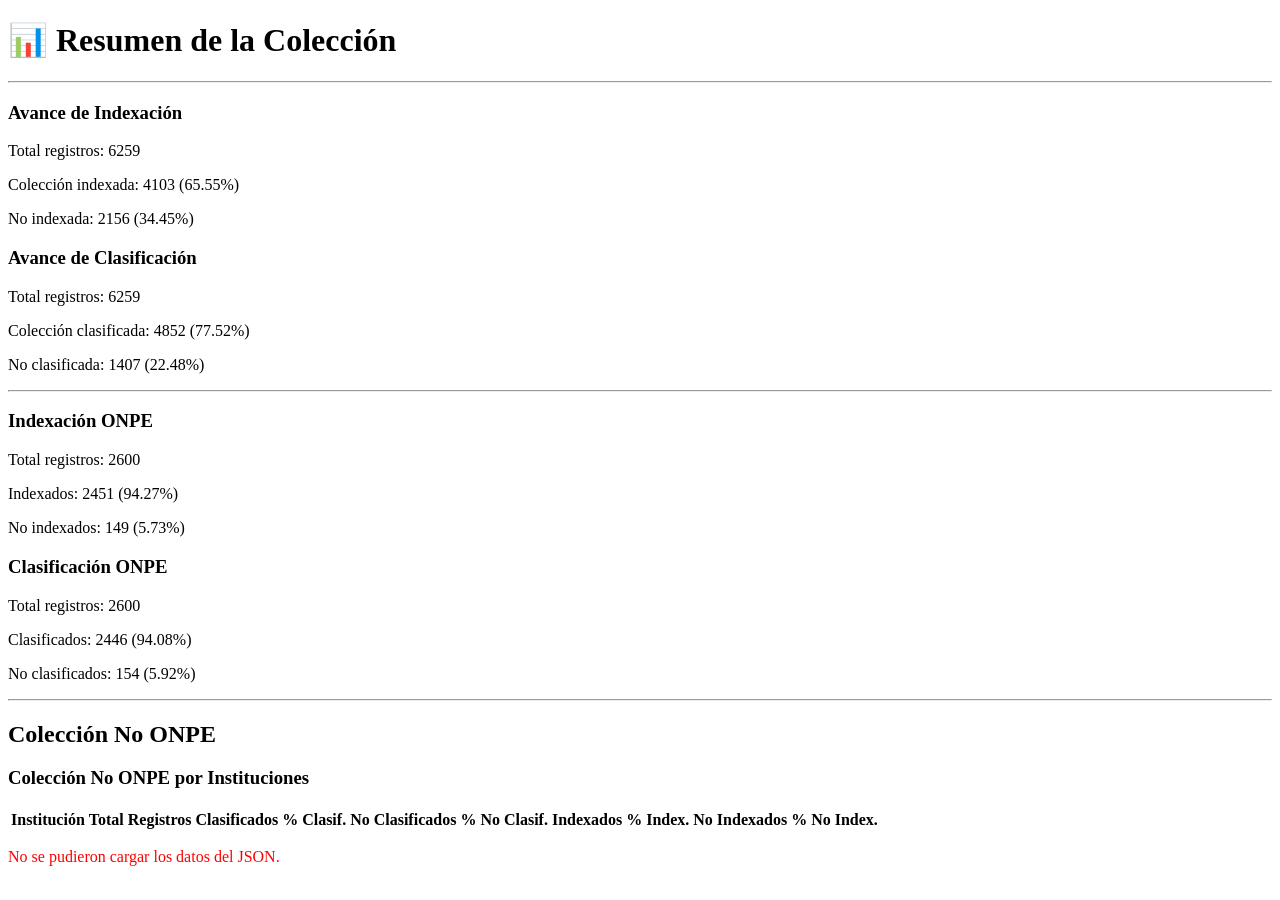
==== index.html @ 92236442 "Update index.html" ====
<!DOCTYPE html>
<html lang="es">
<head>
    <meta charset="UTF-8">
    <meta name="viewport" content="width=device-width, initial-scale=1.0">
    <title>Dashboard Estadístico</title>
    <link rel="stylesheet" href="styles.css">
</head>
<body>
    <div class="container">
        <h1>📊 Resumen de la Colección</h1>
        <hr>

        <section id="coleccion-general" class="data-section">
            <h2>Colección General</h2>
            <div id="general-content"></div>
        </section>

        <hr>

        <section id="coleccion-onpe" class="data-section">
            <h2>Colección ONPE</h2>
            <div id="onpe-content"></div>
            <h3>Colección ONPE por Años</h3>
            <table id="onpe-table">
                <thead>
                    <tr>
                        <th>Año</th>
                        <th>Total Registros</th>
                        <th>Clasificados</th>
                        <th>% Clasif.</th>
                        <th>No Clasificados</th>
                        <th>% No Clasif.</th>
                        <th>Indexados</th>
                        <th>% Index.</th>
                        <th>No Indexados</th>
                        <th>% No Index.</th>
                    </tr>
                </thead>
                <tbody></tbody>
            </table>
        </section>

        <hr>

        <section id="coleccion-no-onpe" class="data-section">
            <h2>Colección No ONPE</h2>
            <div id="no-onpe-content"></div>
            <h3>Colección No ONPE por Instituciones</h3>
            <table id="no-onpe-table">
                <thead>
                    <tr>
                        <th>Institución</th>
                        <th>Total Registros</th>
                        <th>Clasificados</th>
                        <th>% Clasif.</th>
                        <th>No Clasificados</th>
                        <th>% No Clasif.</th>
                        <th>Indexados</th>
                        <th>% Index.</th>
                        <th>No Indexados</th>
                        <th>% No Index.</th>
                    </tr>
                </thead>
                <tbody></tbody>
            </table>
        </section>
    </div>

    <script src="app.js"></script>
</body>
</html>
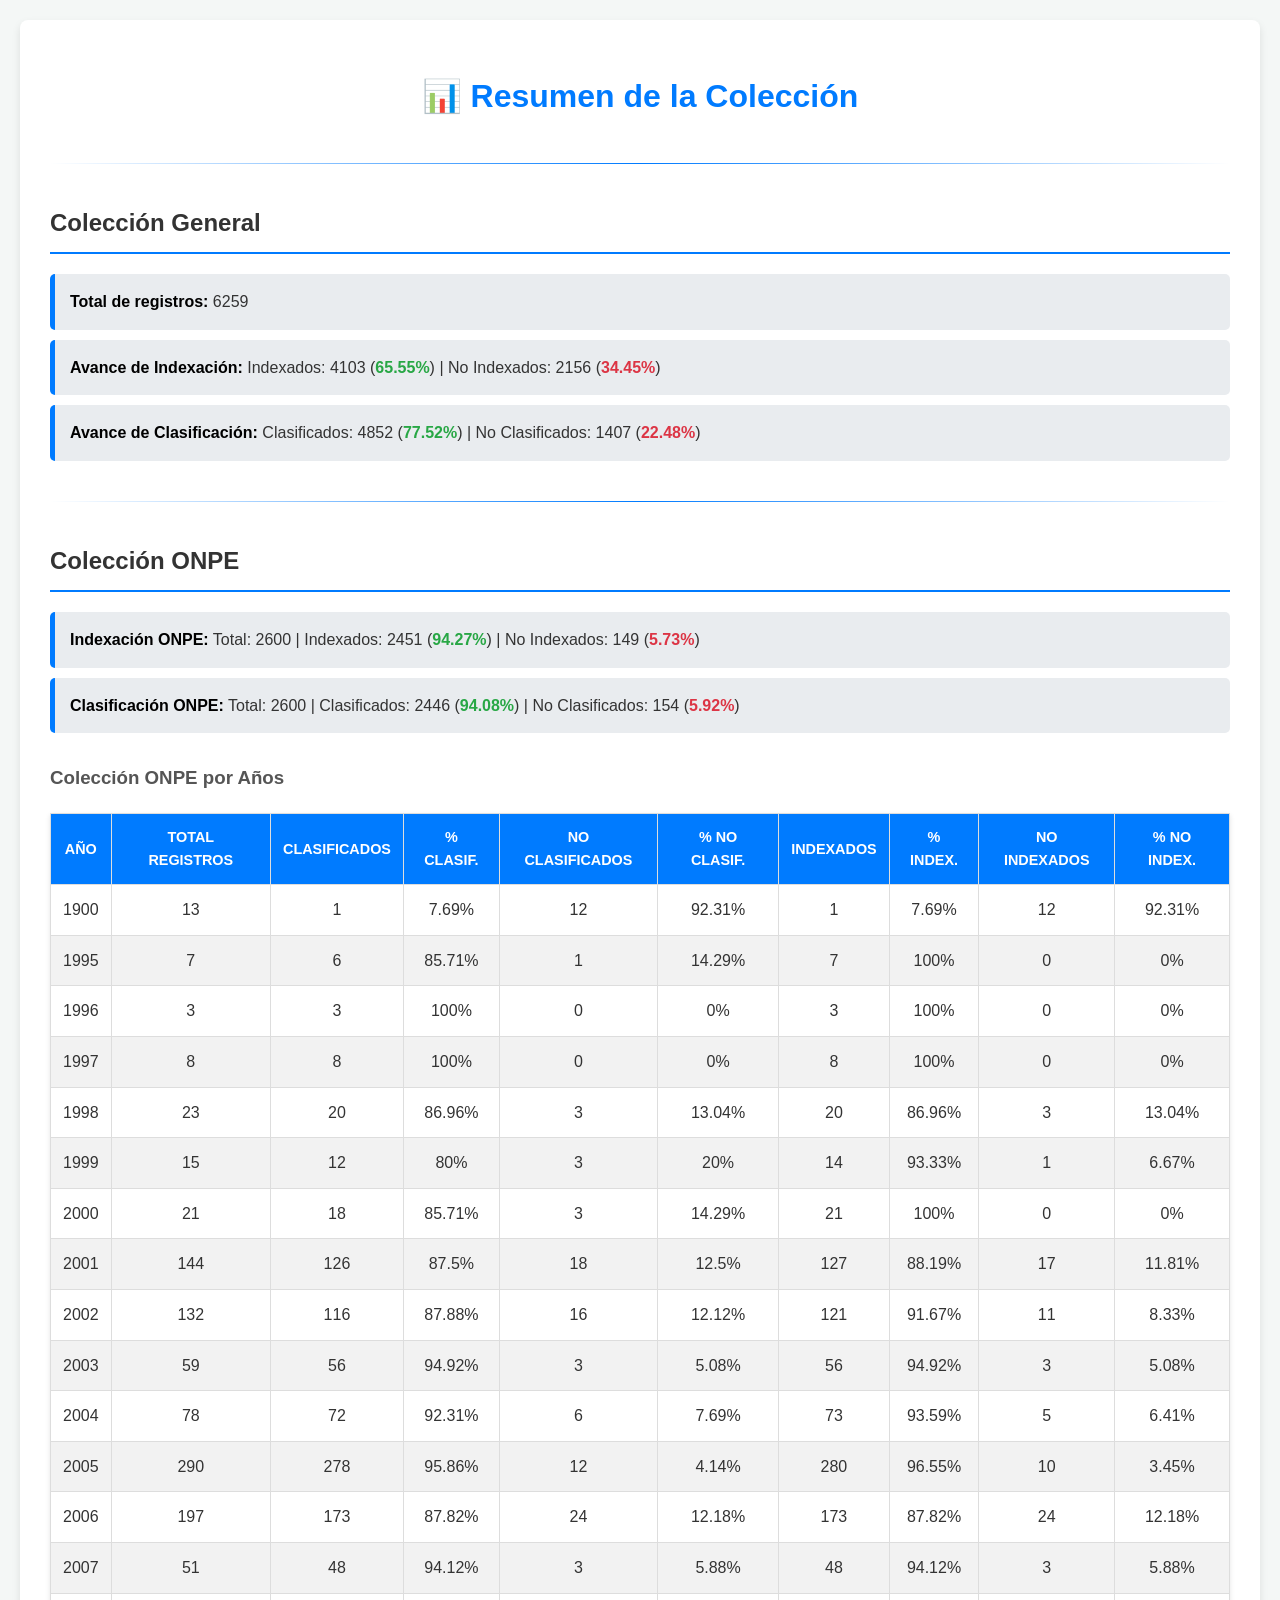
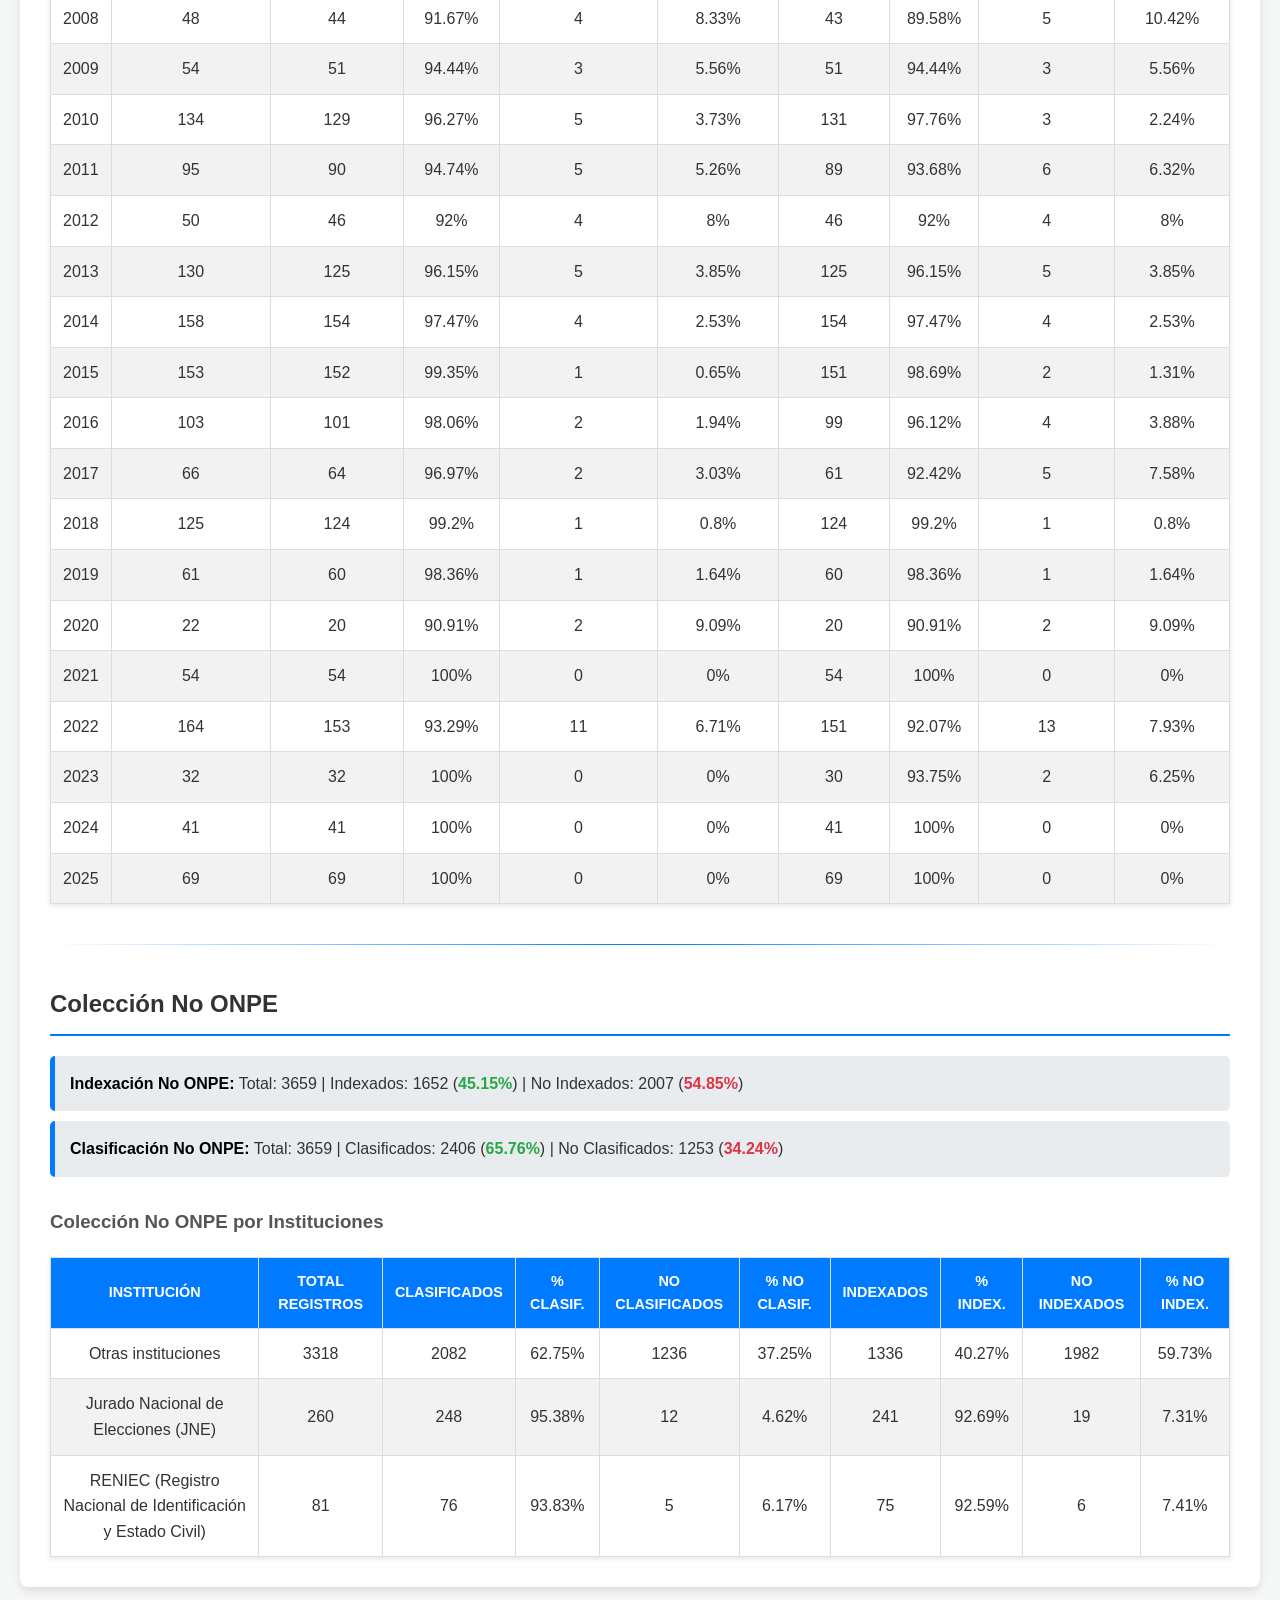
==== commit 31302a41: "Update index.html" ====
--- a/index.html
+++ b/index.html
@@ -4,7 +4,7 @@
     <meta charset="UTF-8">
     <meta name="viewport" content="width=device-width, initial-scale=1.0">
     <title>Dashboard Estadístico</title>
-    <link rel="stylesheet" href="styles.css">
+    <link rel="stylesheet" href="style.css">
 </head>
 <body>
     <div class="container">
--- a/style.css
+++ b/style.css
@@ -0,0 +1,89 @@
+body {
+    font-family: Arial, sans-serif;
+    background-color: #f4f7f6;
+    color: #333;
+    line-height: 1.6;
+    margin: 0;
+    padding: 20px;
+}
+
+.container {
+    max-width: 1200px;
+    margin: 0 auto;
+    background: #fff;
+    padding: 30px;
+    border-radius: 8px;
+    box-shadow: 0 4px 8px rgba(0, 0, 0, 0.1);
+}
+
+h1 {
+    color: #007bff;
+    text-align: center;
+    margin-bottom: 20px;
+}
+
+h2 {
+    border-bottom: 2px solid #007bff;
+    padding-bottom: 10px;
+    margin-top: 20px;
+    color: #333;
+}
+
+h3 {
+    color: #555;
+    margin-top: 30px;
+}
+
+.data-item {
+    background: #e9ecef;
+    padding: 15px;
+    margin-bottom: 10px;
+    border-radius: 5px;
+    border-left: 5px solid #007bff;
+}
+
+.data-item strong {
+    color: #000;
+}
+
+/* --- Tablas --- */
+table {
+    width: 100%;
+    border-collapse: collapse;
+    margin-top: 20px;
+    box-shadow: 0 2px 5px rgba(0, 0, 0, 0.1);
+}
+
+th, td {
+    border: 1px solid #ddd;
+    padding: 12px;
+    text-align: center;
+}
+
+th {
+    background-color: #007bff;
+    color: white;
+    font-weight: bold;
+    text-transform: uppercase;
+    font-size: 0.9em;
+}
+
+tr:nth-child(even) {
+    background-color: #f2f2f2;
+}
+
+tr:hover {
+    background-color: #e2f0ff;
+}
+
+/* --- Colores --- */
+.index-ok, .clasif-ok { color: #28a745; font-weight: bold; }
+.index-pending, .clasif-pending { color: #dc3545; font-weight: bold; }
+
+/* --- Separadores --- */
+hr {
+    border: 0;
+    height: 1px;
+    background-image: linear-gradient(to right, rgba(0, 0, 0, 0), #007bff, rgba(0, 0, 0, 0));
+    margin: 40px 0;
+}
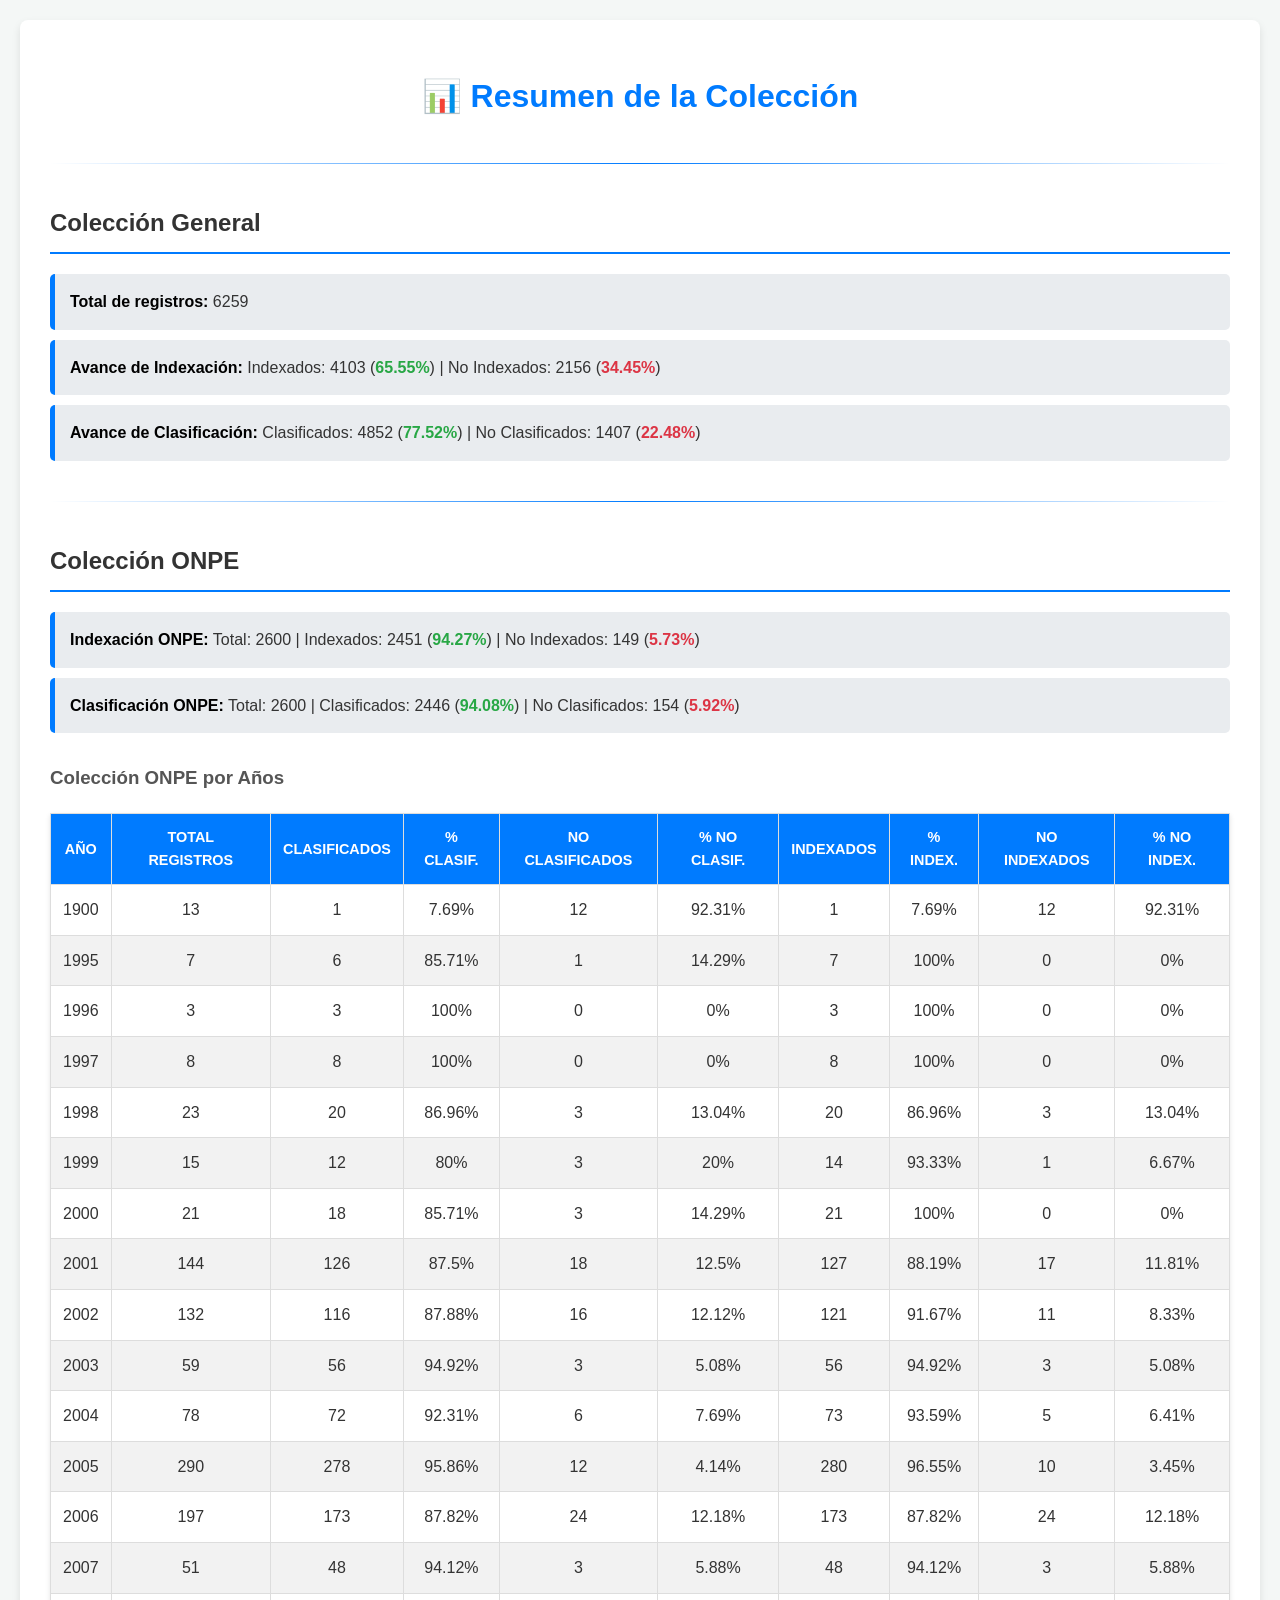
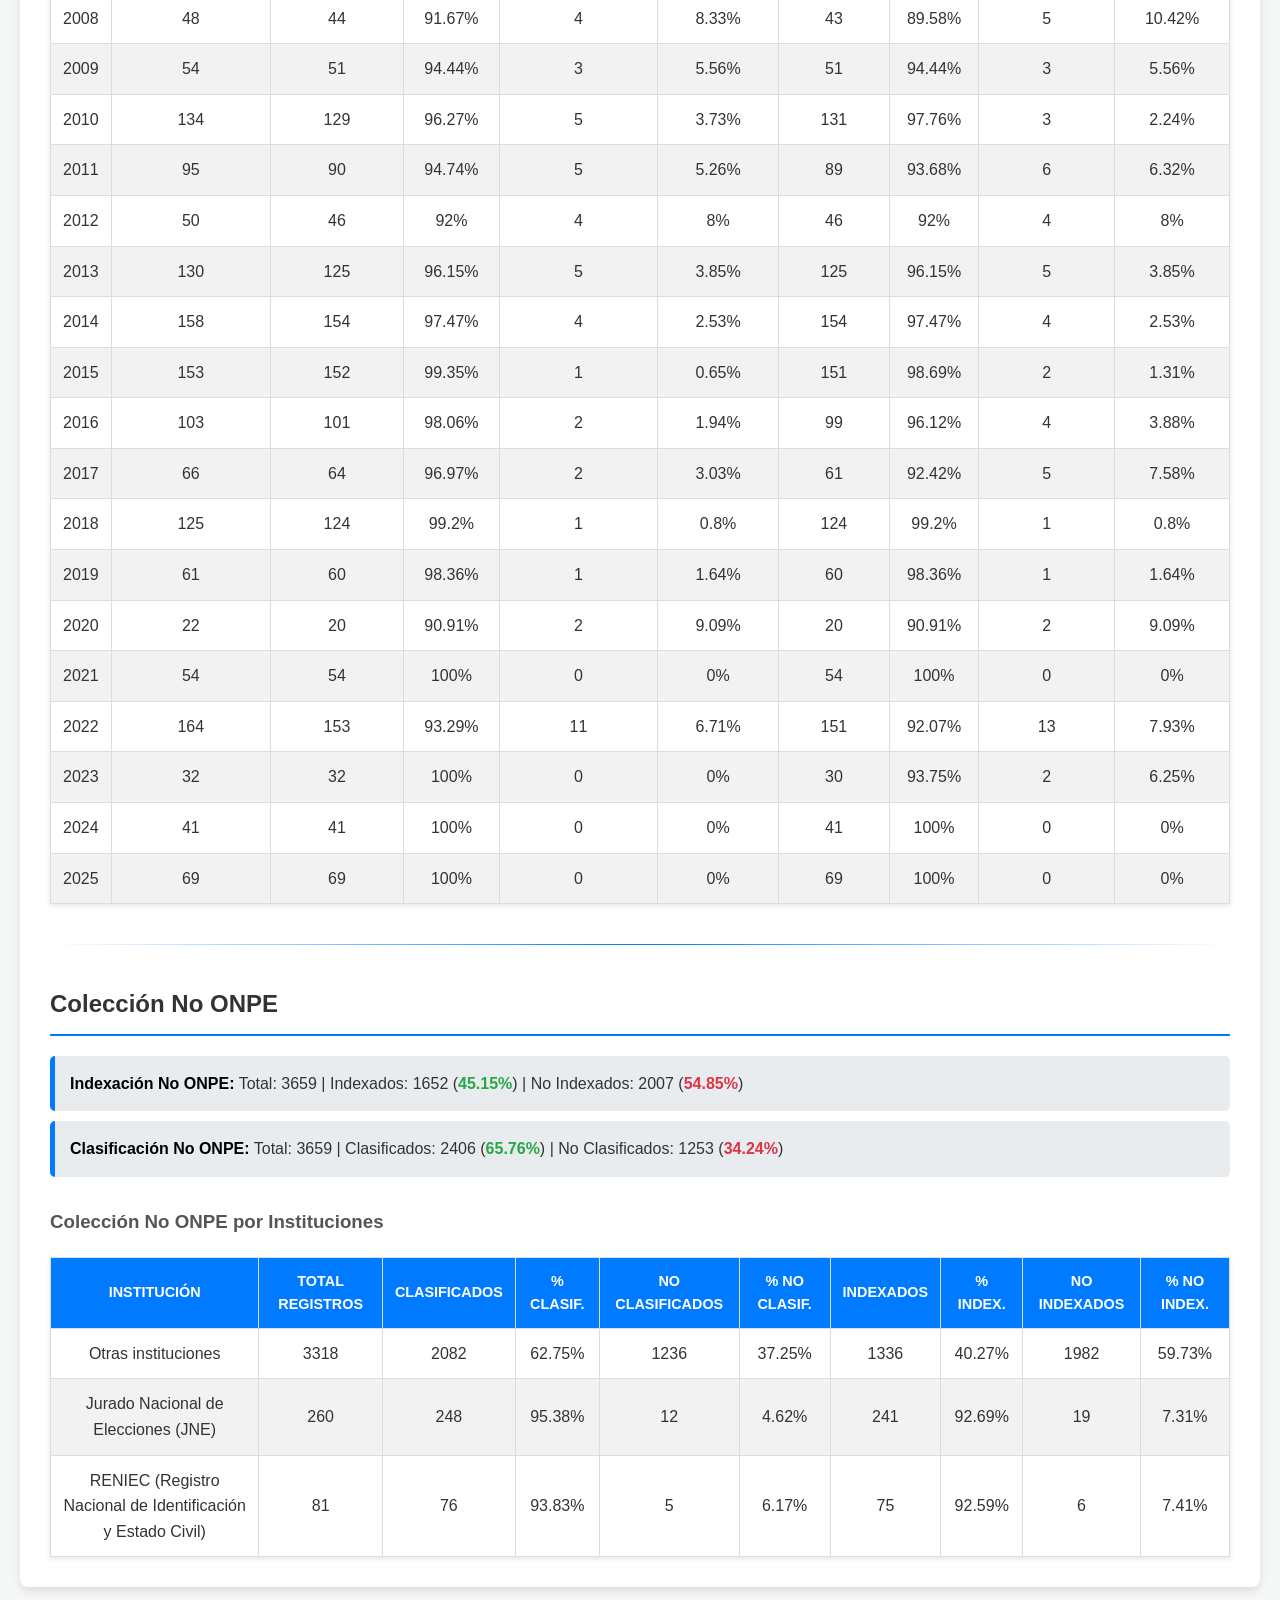
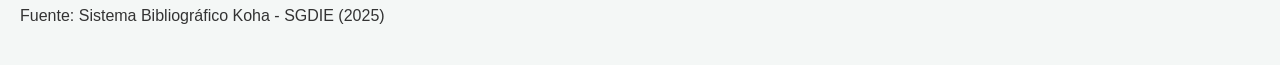
==== commit efca9798: "Update index.html" ====
--- a/index.html
+++ b/index.html
@@ -66,7 +66,9 @@
             </table>
         </section>
     </div>
-
+<footer>
+        <p>Fuente: Sistema Bibliográfico Koha - SGDIE (2025)</p>
+</footer>
     <script src="app.js"></script>
 </body>
 </html>
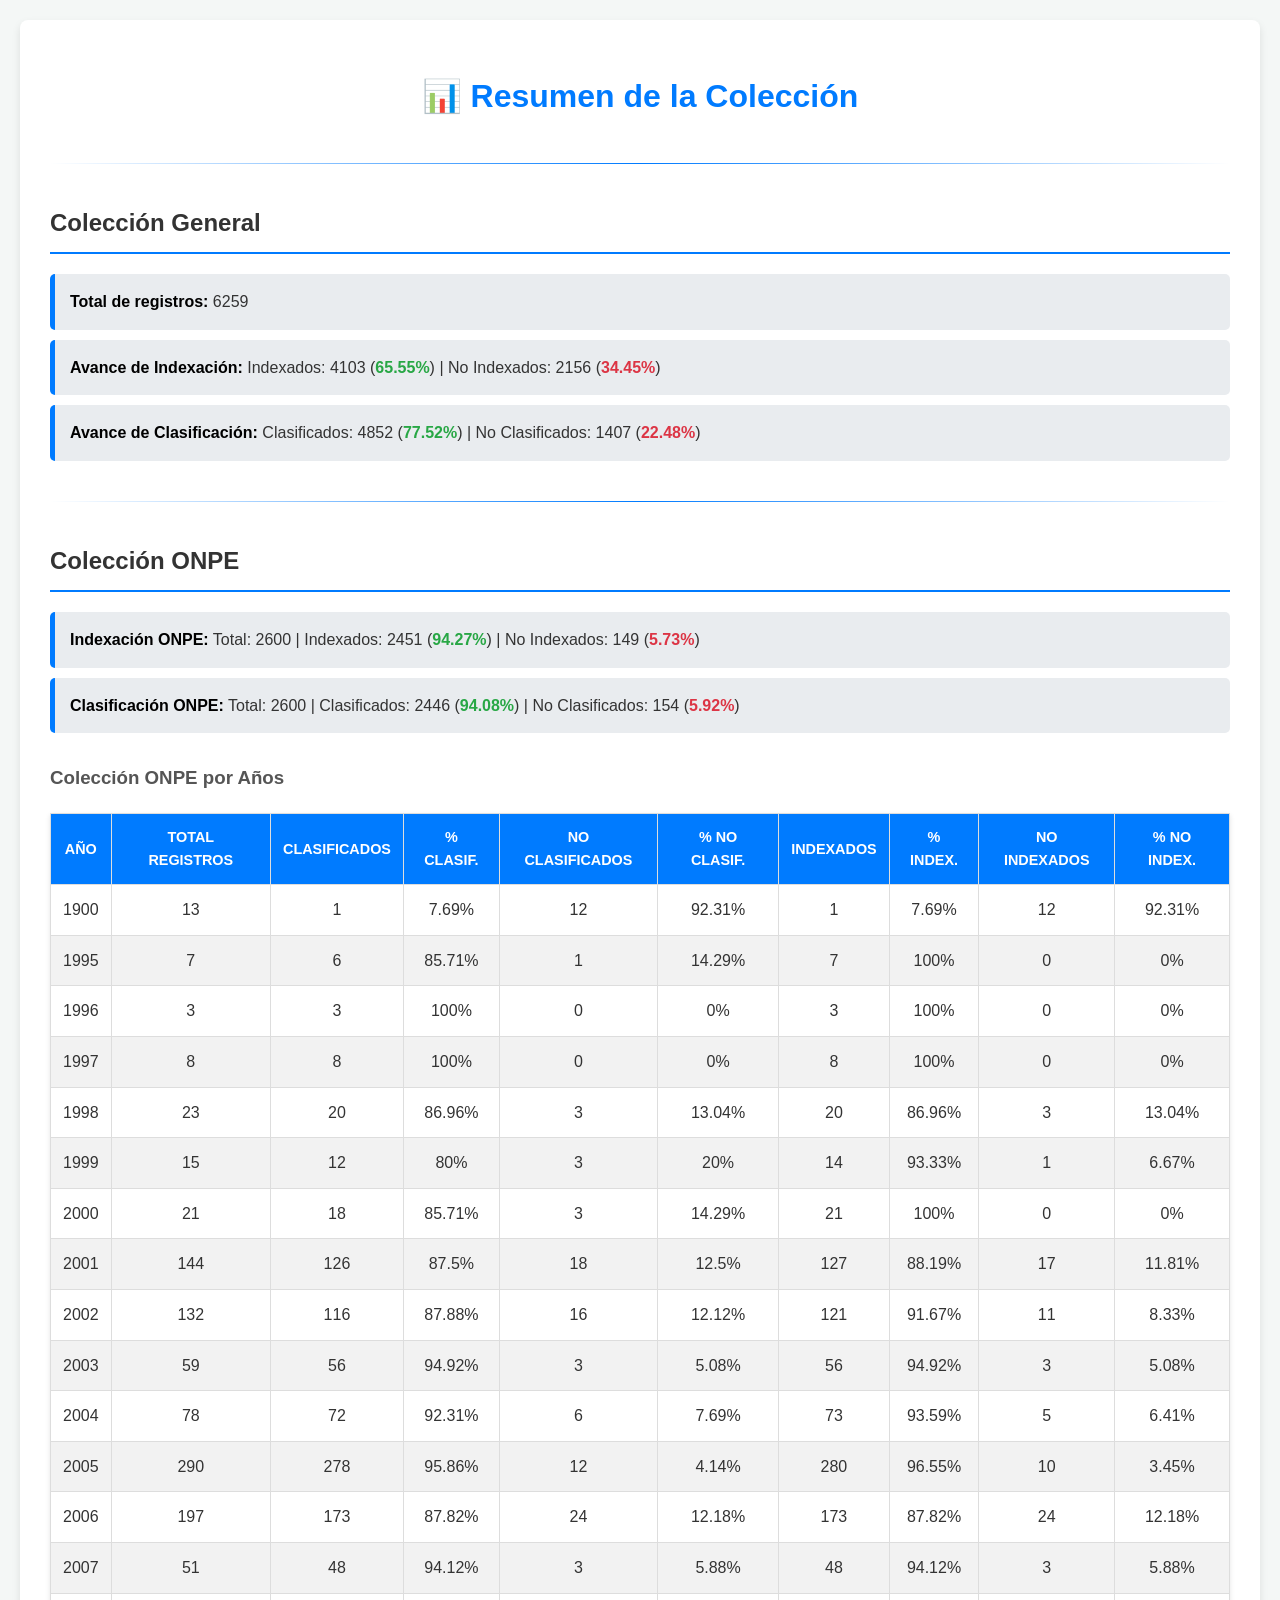
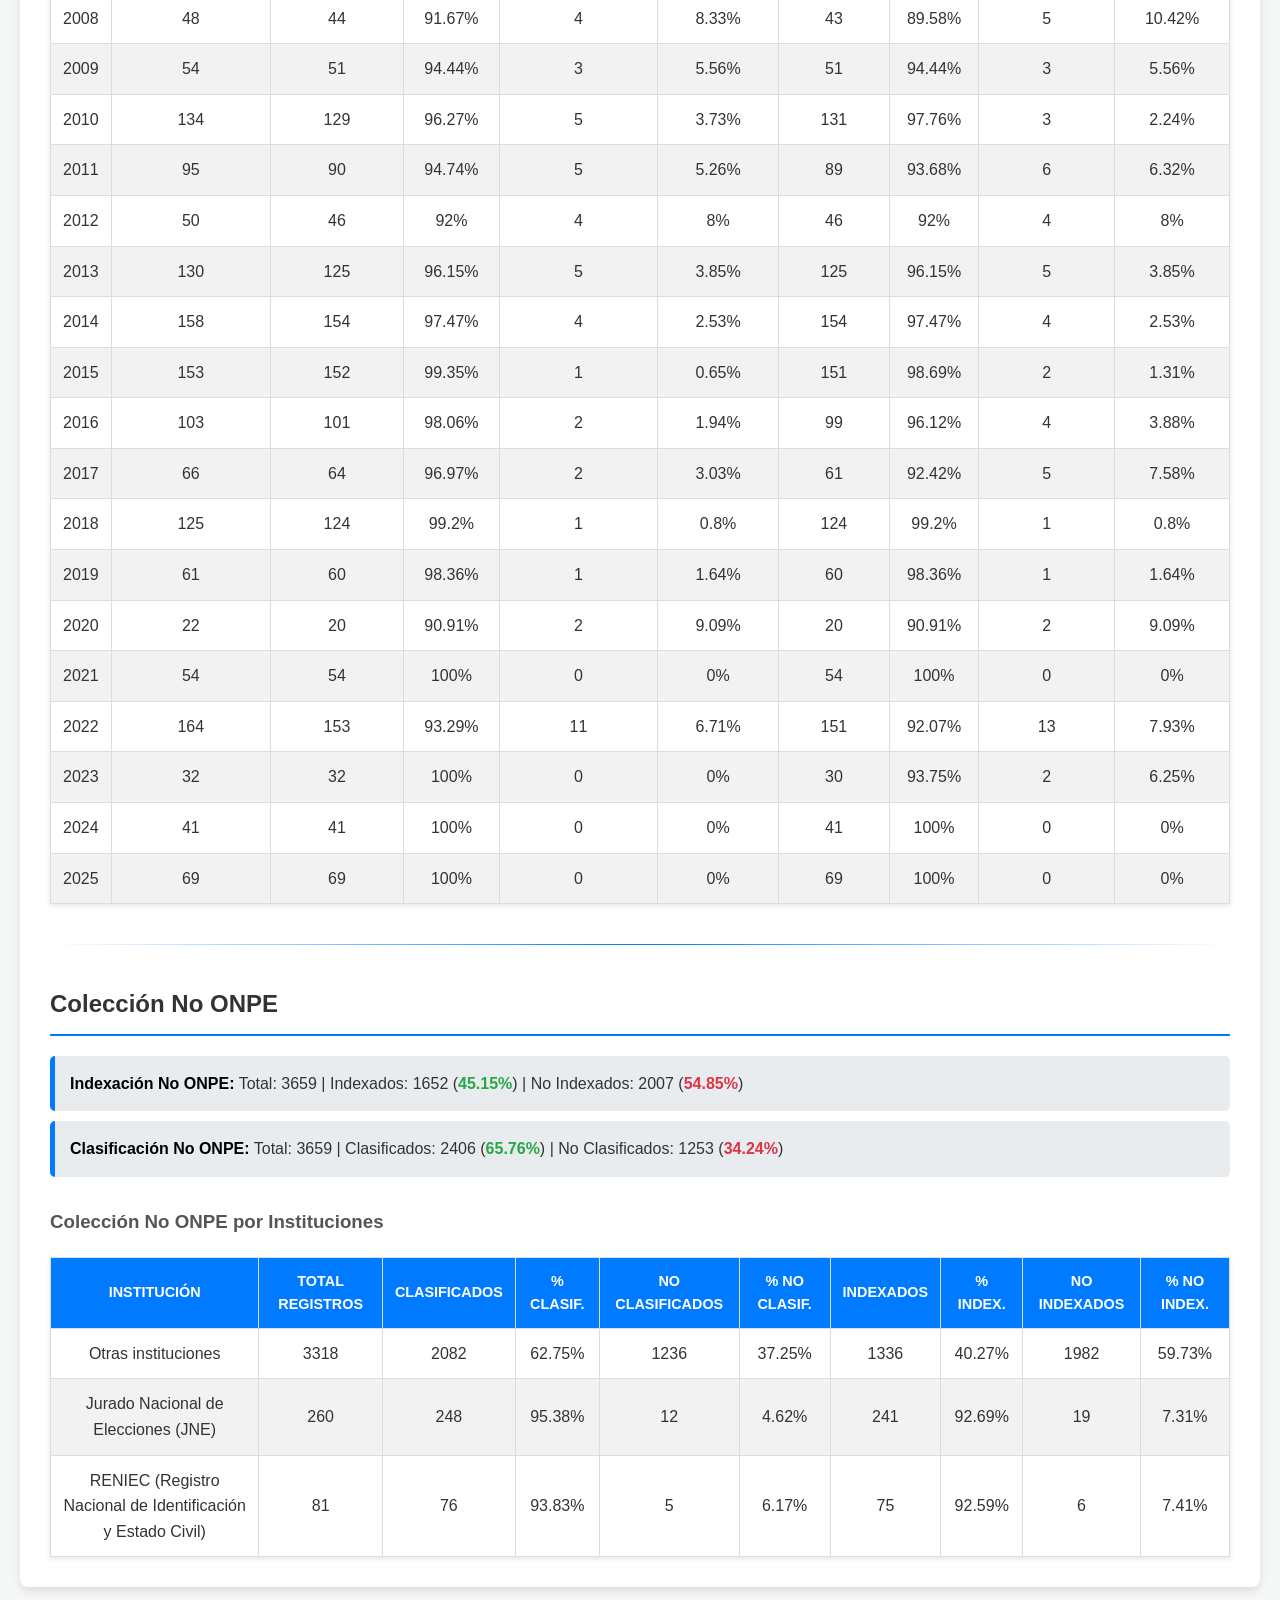
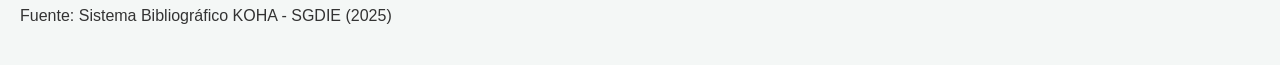
==== commit f8b467f9: "Update index.html" ====
--- a/index.html
+++ b/index.html
@@ -67,7 +67,7 @@
         </section>
     </div>
 <footer>
-        <p>Fuente: Sistema Bibliográfico Koha - SGDIE (2025)</p>
+        <p>Fuente: Sistema Bibliográfico KOHA - SGDIE (2025)</p>
 </footer>
     <script src="app.js"></script>
 </body>
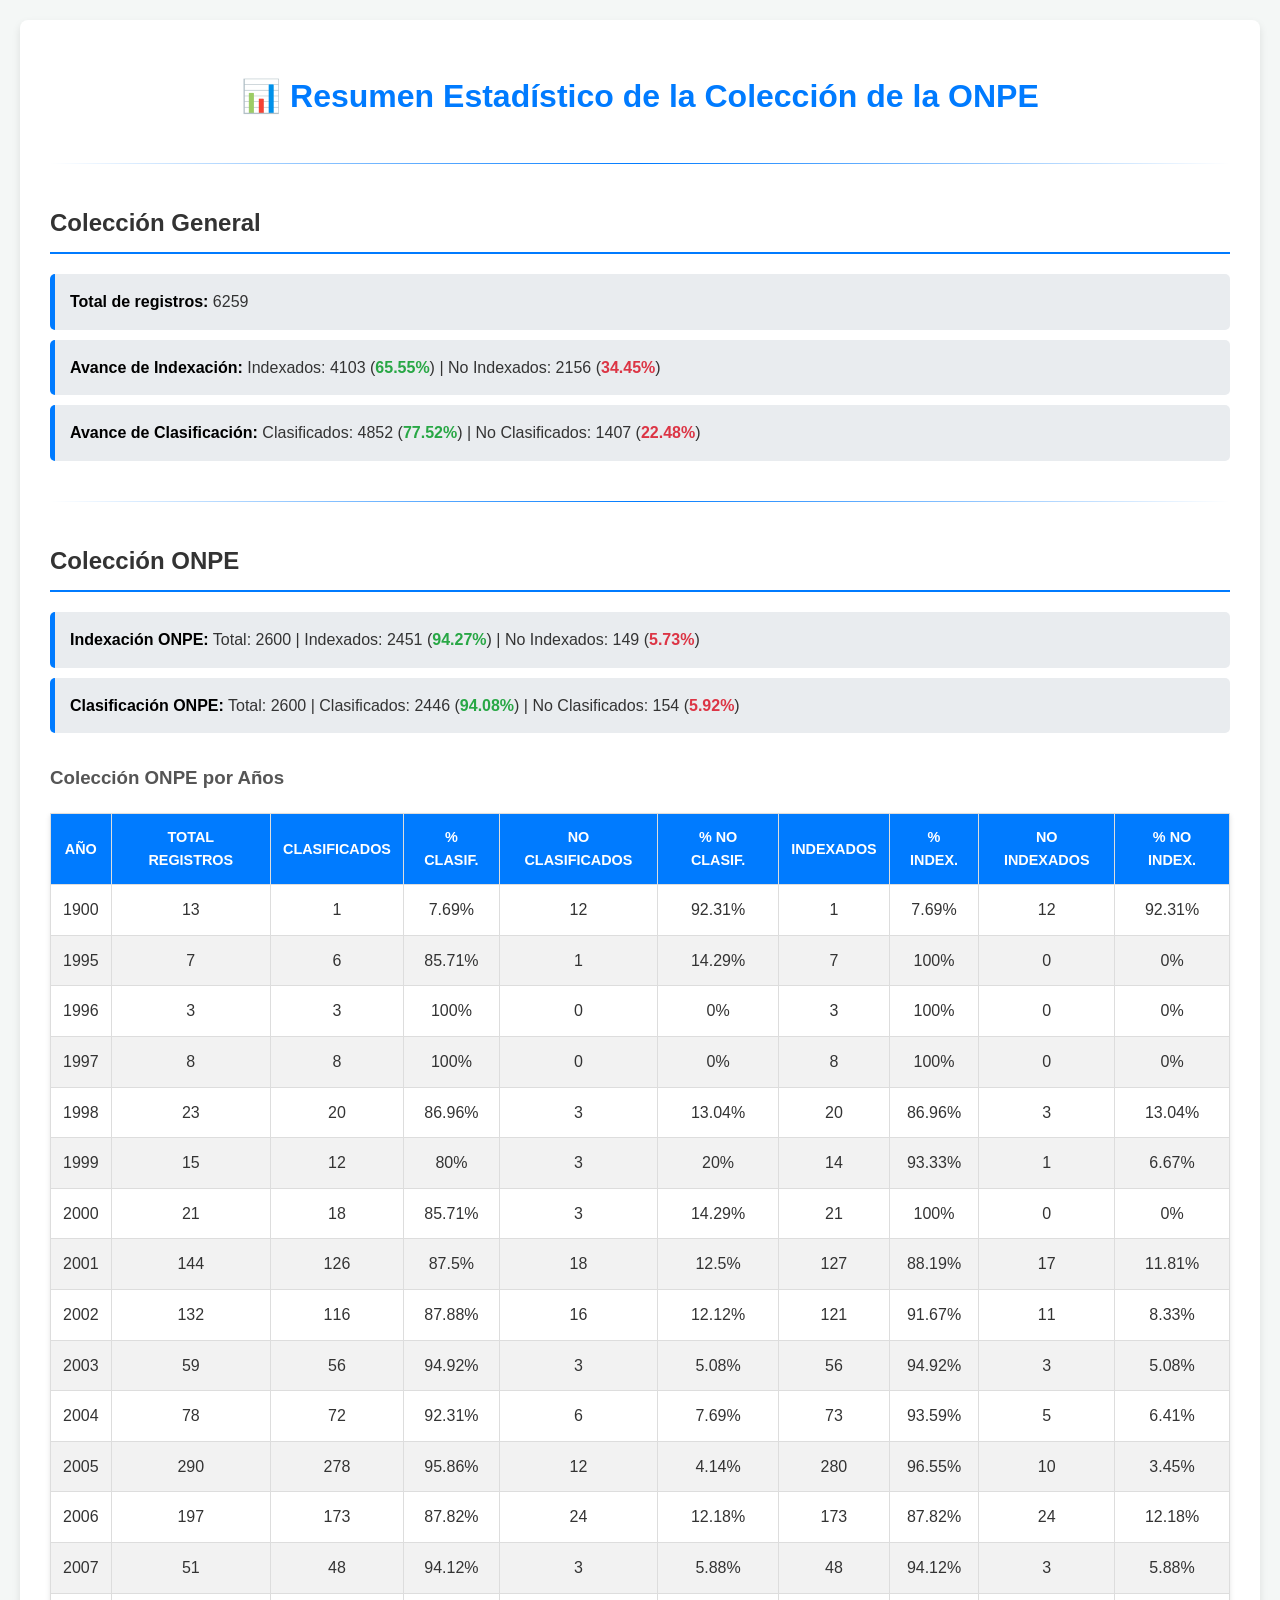
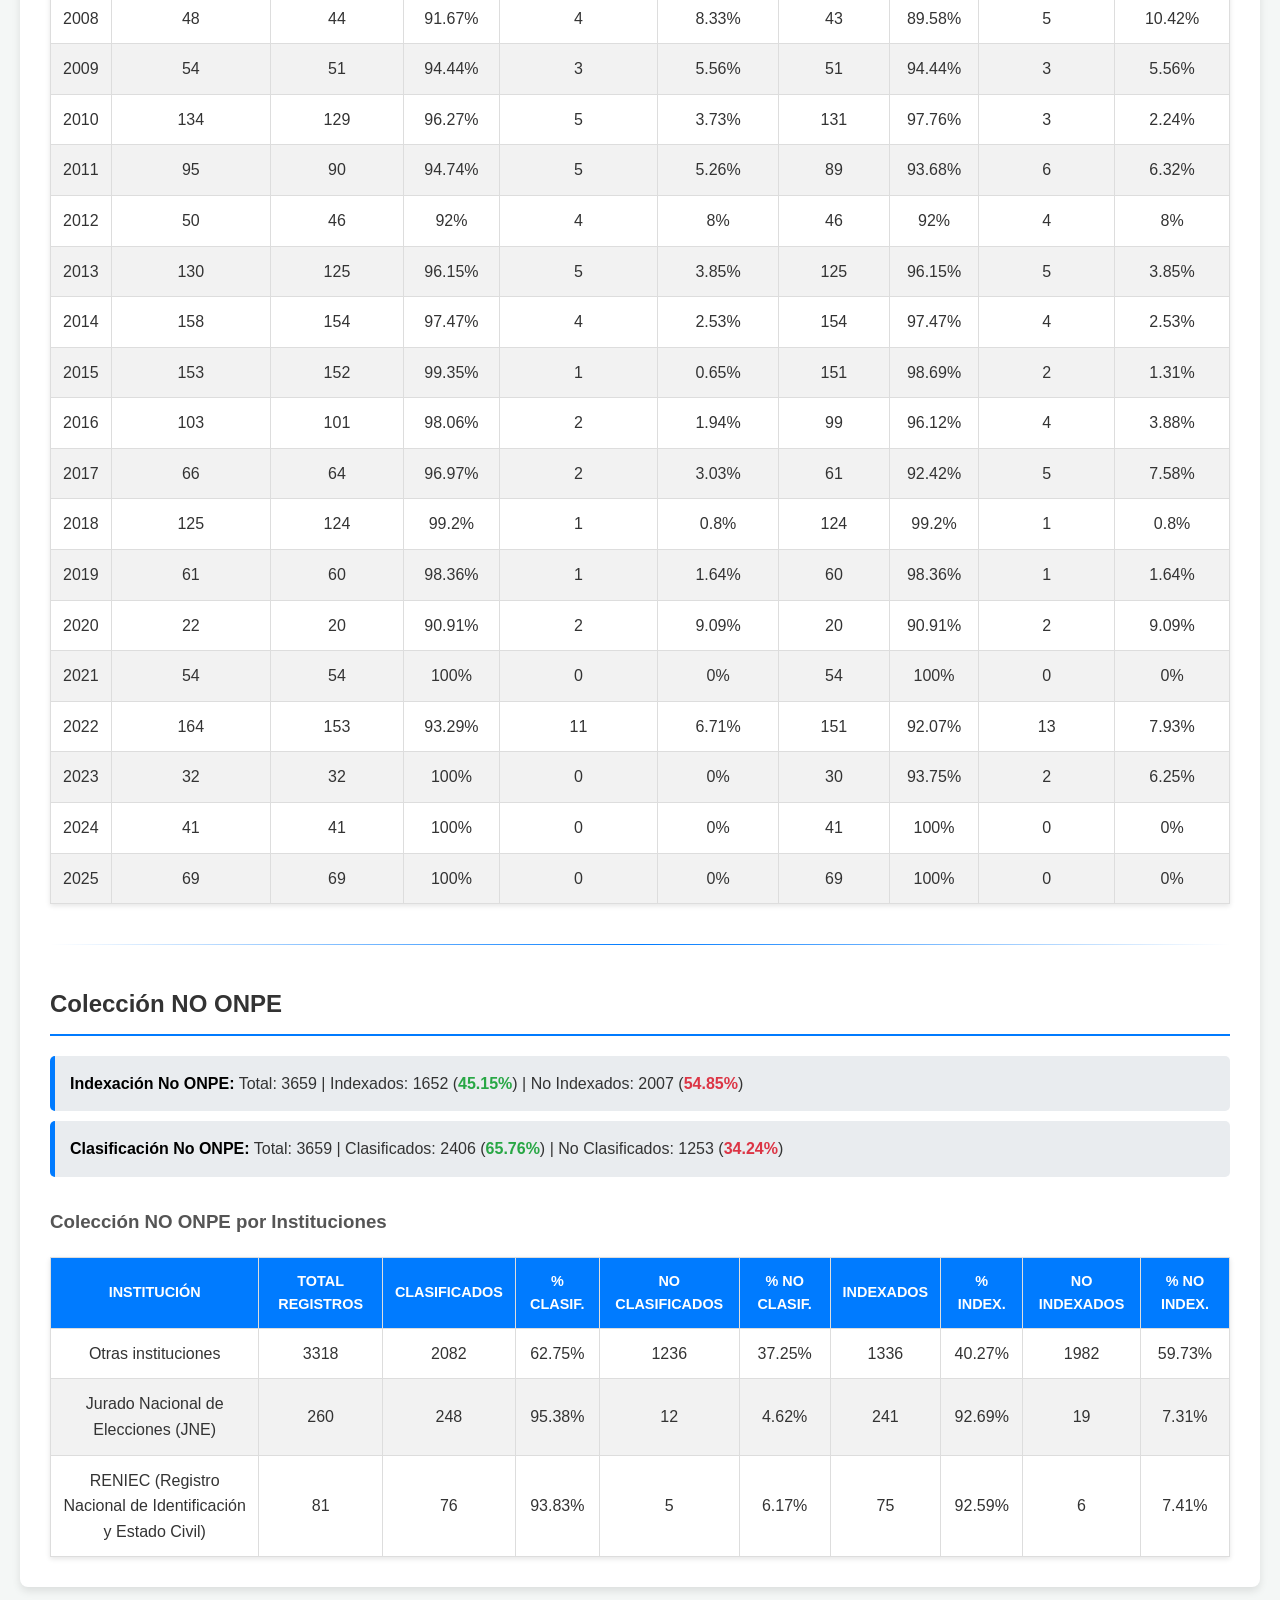
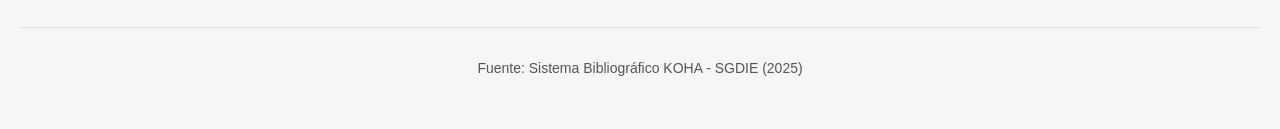
==== commit a70de084: "Update index.html" ====
--- a/index.html
+++ b/index.html
@@ -8,7 +8,7 @@
 </head>
 <body>
     <div class="container">
-        <h1>📊 Resumen de la Colección</h1>
+        <h1>📊 Resumen Estadístico de la Colección de la ONPE</h1>
         <hr>
 
         <section id="coleccion-general" class="data-section">
@@ -44,9 +44,9 @@
         <hr>
 
         <section id="coleccion-no-onpe" class="data-section">
-            <h2>Colección No ONPE</h2>
+            <h2>Colección NO ONPE</h2>
             <div id="no-onpe-content"></div>
-            <h3>Colección No ONPE por Instituciones</h3>
+            <h3>Colección NO ONPE por Instituciones</h3>
             <table id="no-onpe-table">
                 <thead>
                     <tr>
--- a/style.css
+++ b/style.css
@@ -87,3 +87,12 @@
     background-image: linear-gradient(to right, rgba(0, 0, 0, 0), #007bff, rgba(0, 0, 0, 0));
     margin: 40px 0;
 }
+
+footer {
+  text-align: center;
+  font-size: 14px;
+  color: #555;
+  margin-top: 40px;
+  padding: 15px 0;
+  border-top: 1px solid #ddd;
+}
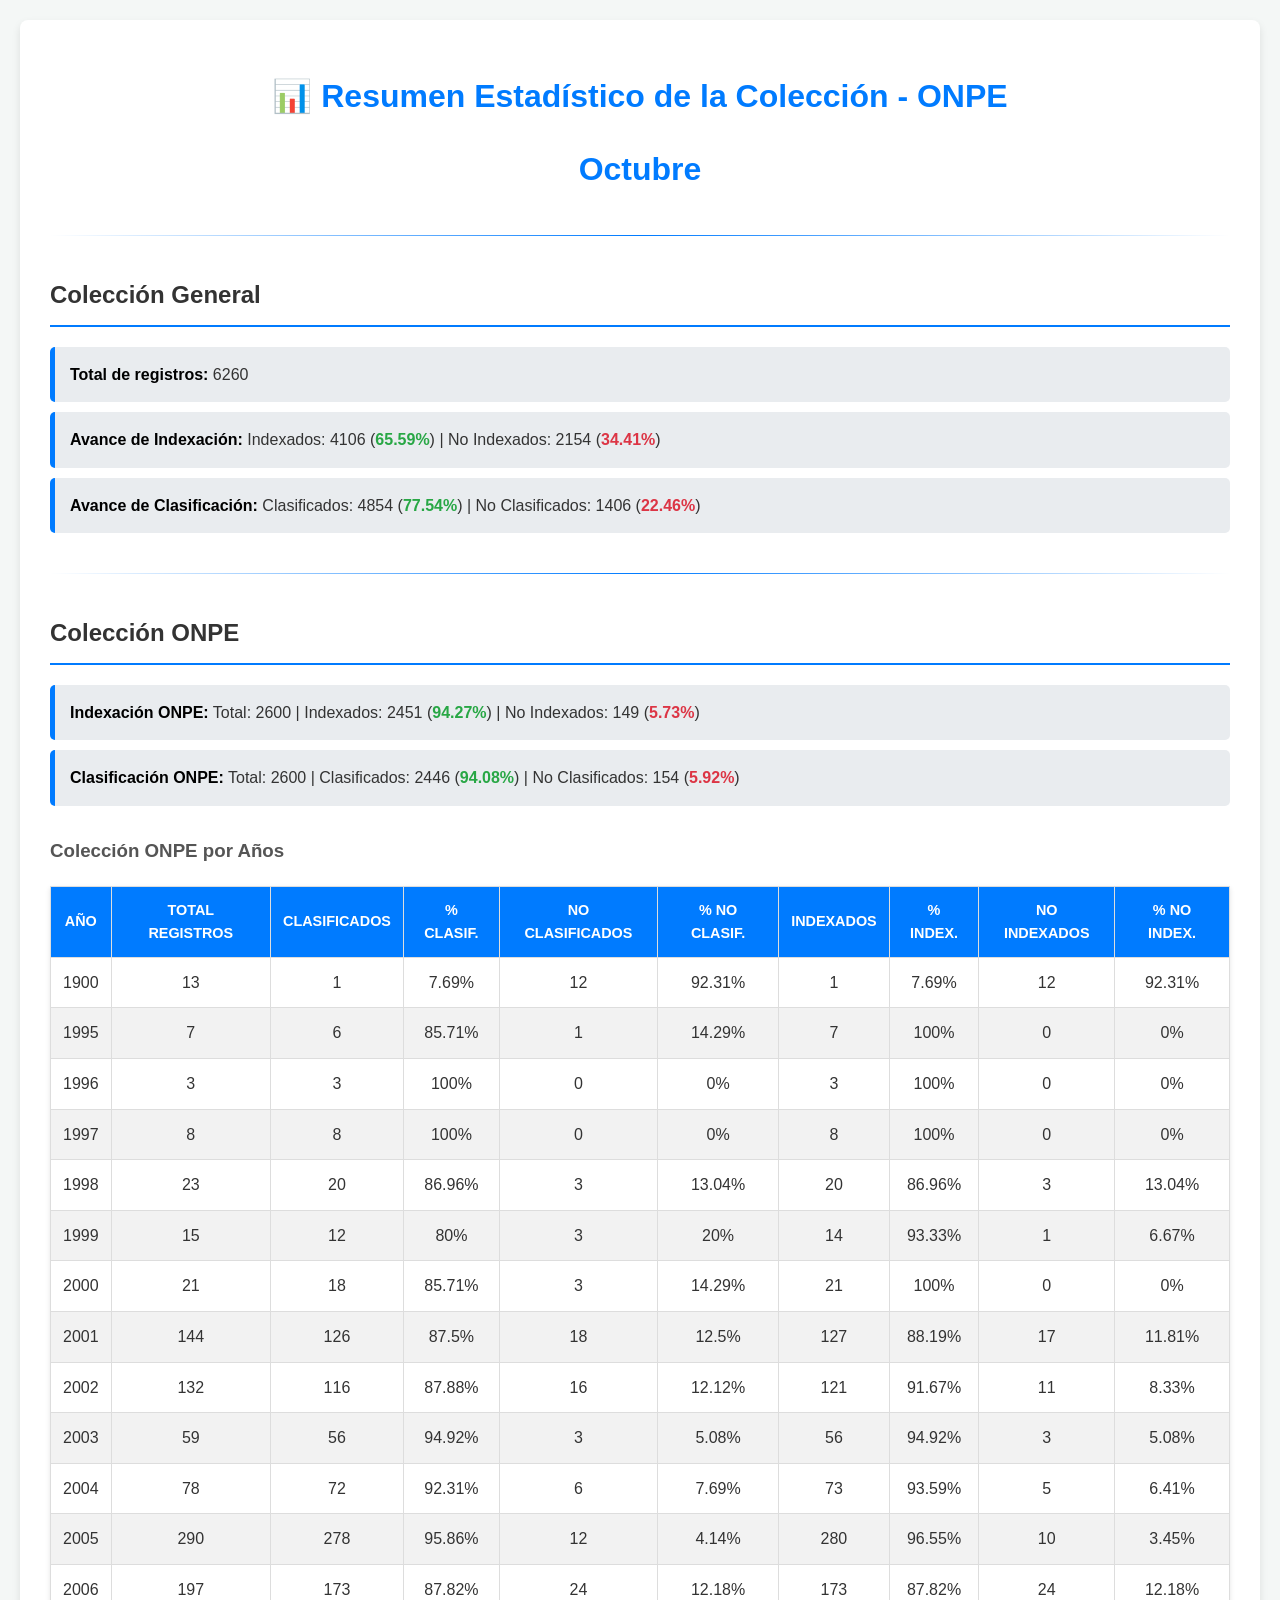
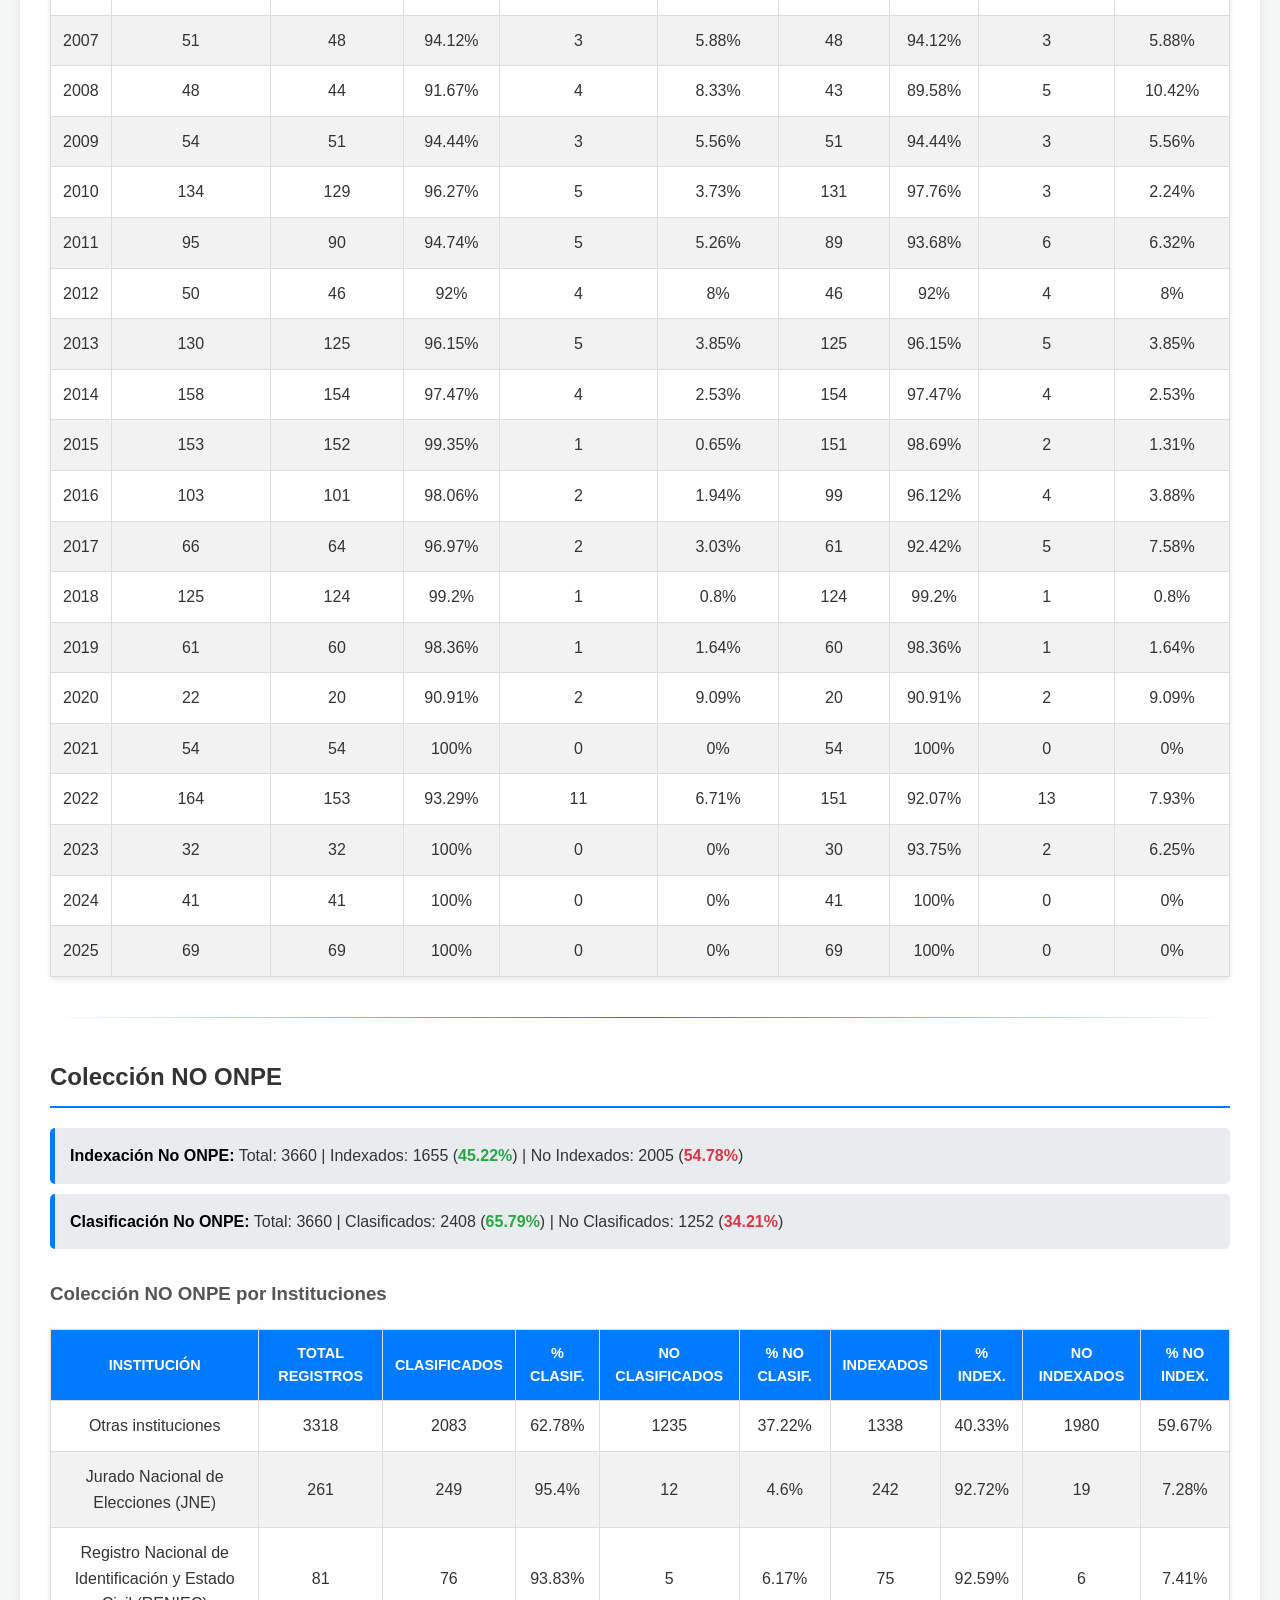
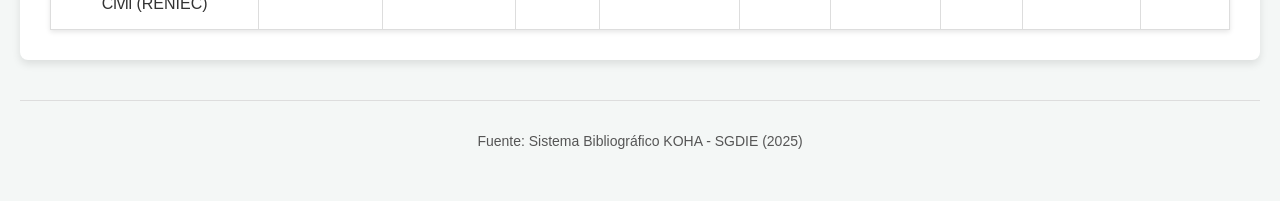
==== commit 2d11c1c5: "Update index.html" ====
--- a/index.html
+++ b/index.html
@@ -8,7 +8,8 @@
 </head>
 <body>
     <div class="container">
-        <h1>📊 Resumen Estadístico de la Colección de la ONPE</h1>
+        <h1>📊 Resumen Estadístico de la Colección - ONPE</h1>
+        <h1>Octubre</h1>
         <hr>
 
         <section id="coleccion-general" class="data-section">
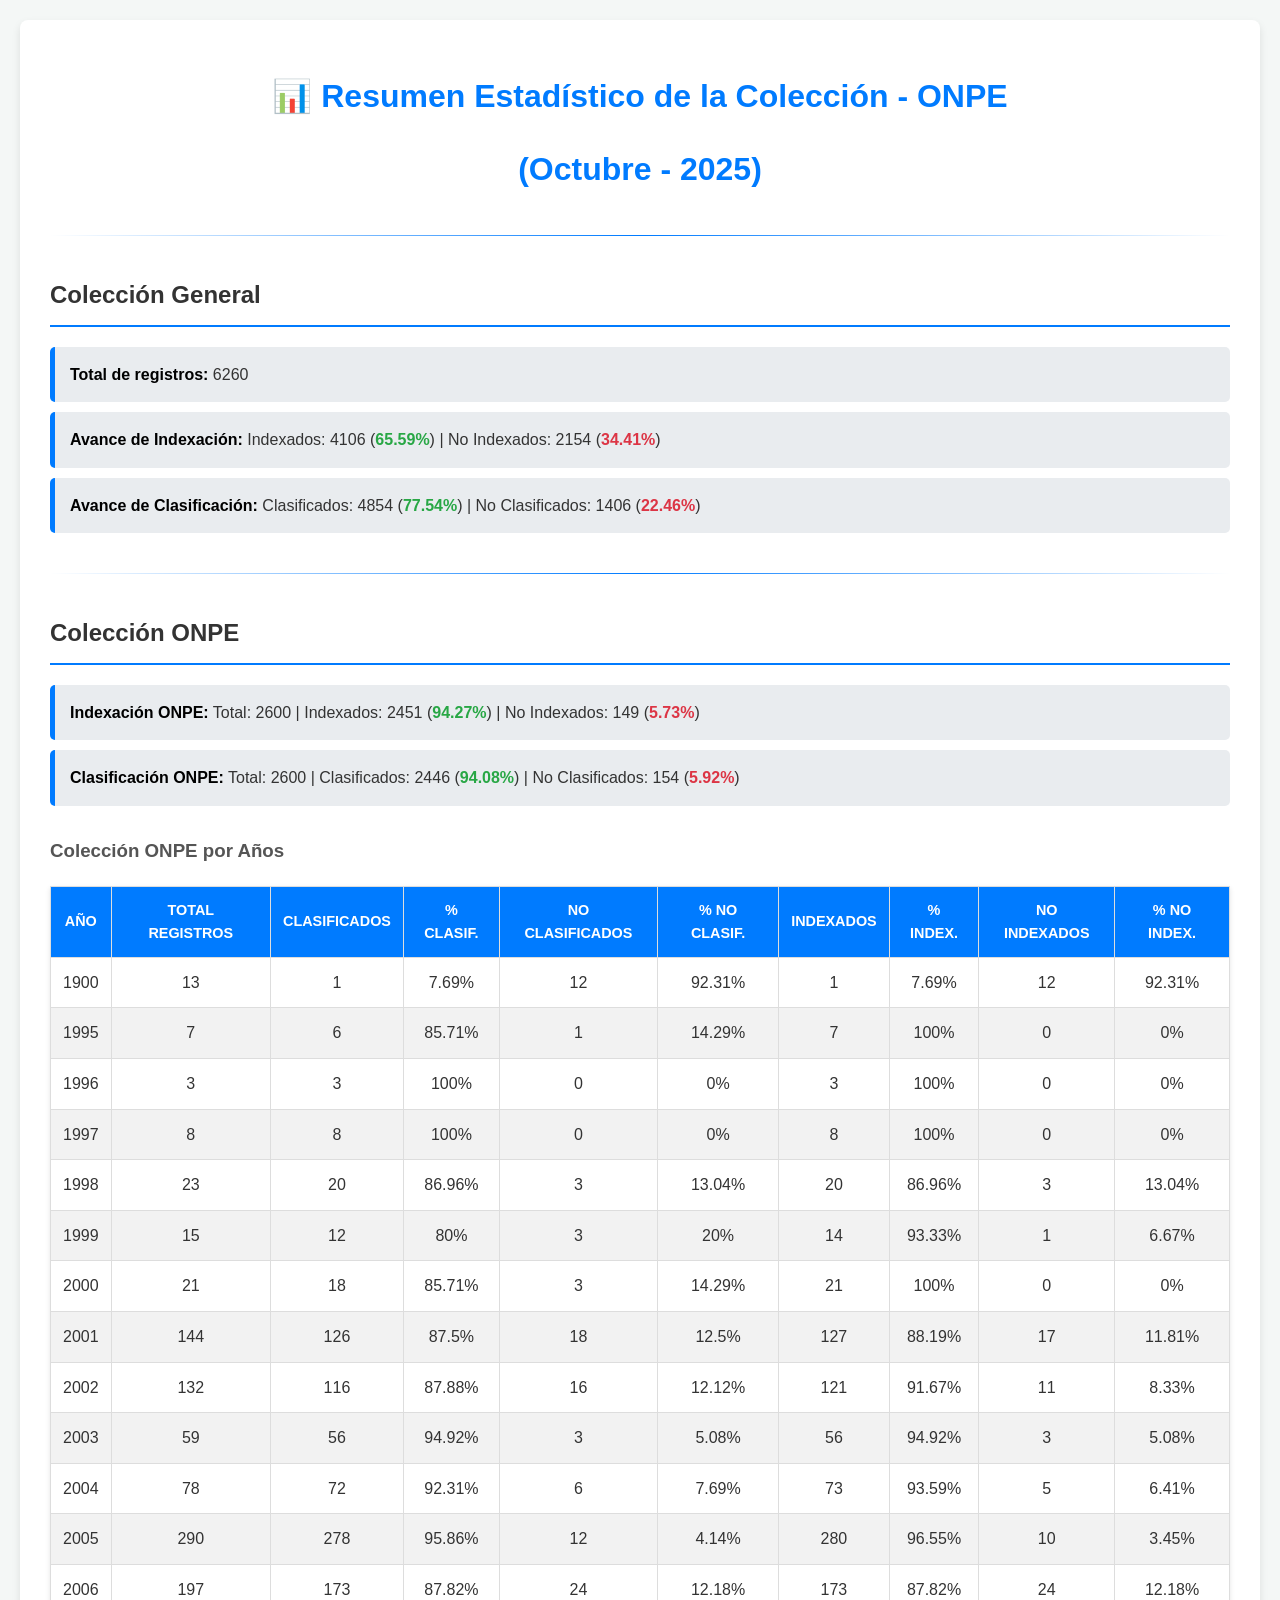
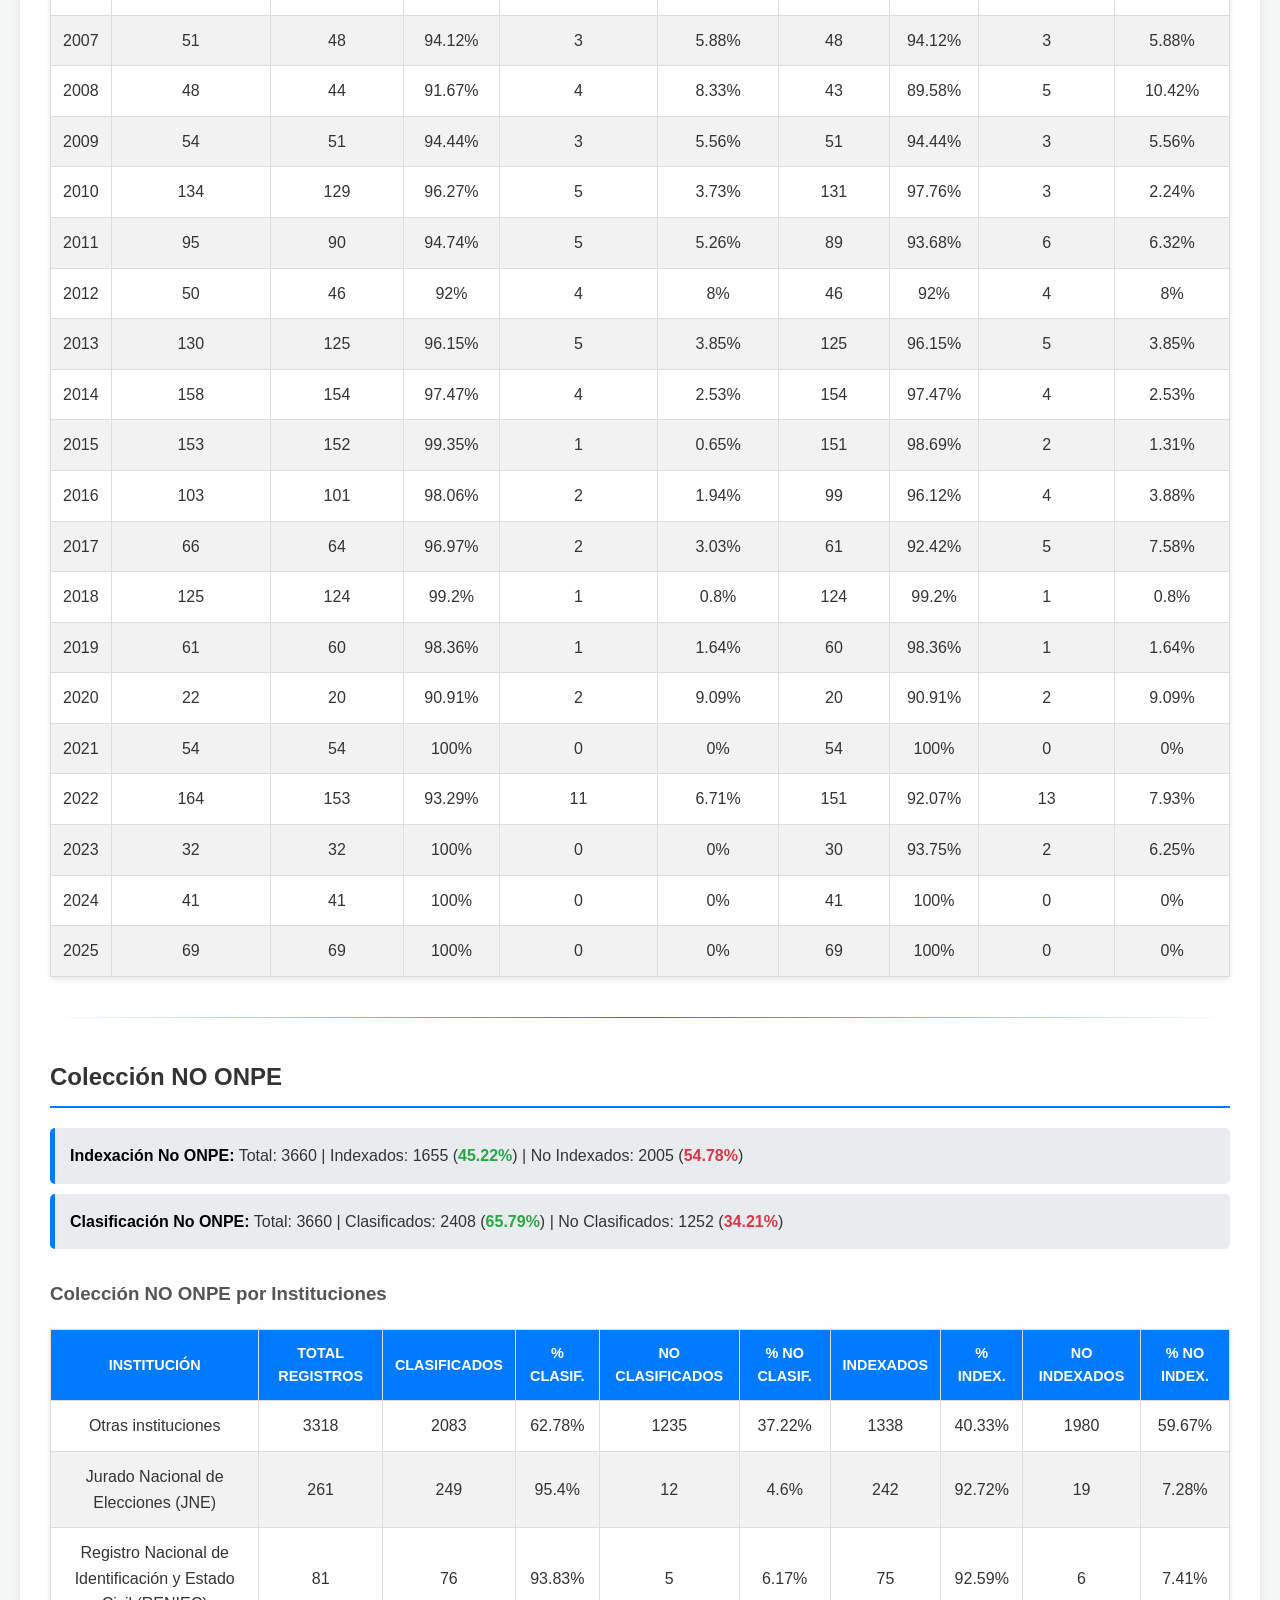
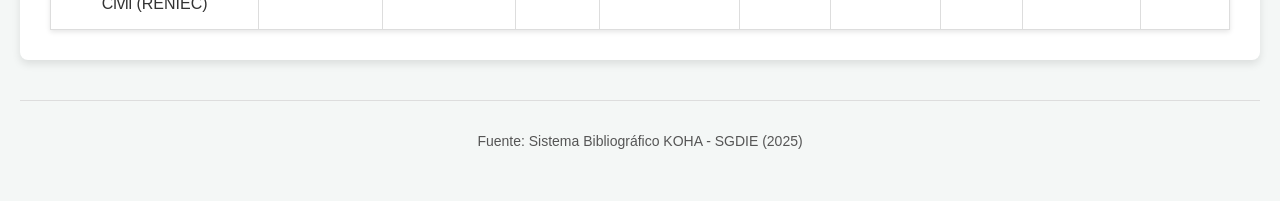
==== commit b540d4a2: "Update index.html" ====
--- a/index.html
+++ b/index.html
@@ -9,7 +9,7 @@
 <body>
     <div class="container">
         <h1>📊 Resumen Estadístico de la Colección - ONPE</h1>
-        <h1>Octubre</h1>
+        <h1>(Octubre - 2025)</h1>
         <hr>
 
         <section id="coleccion-general" class="data-section">
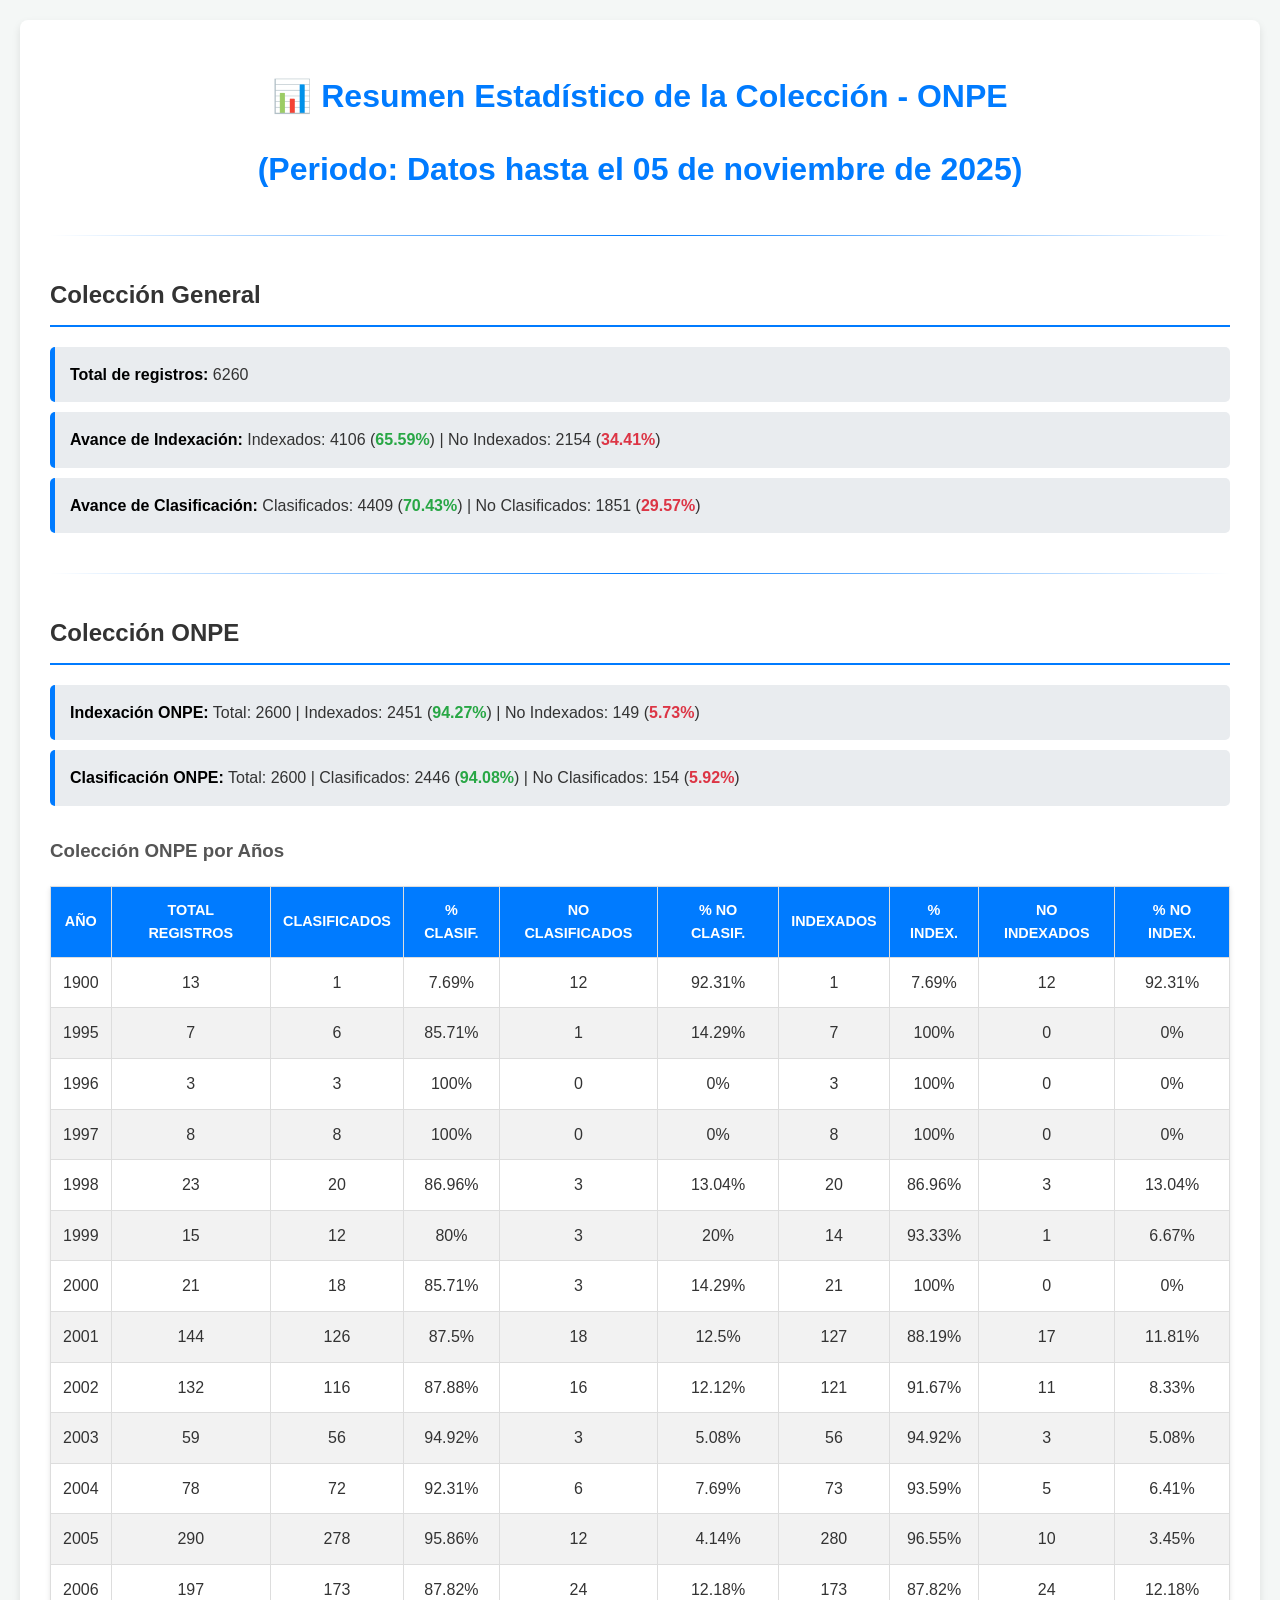
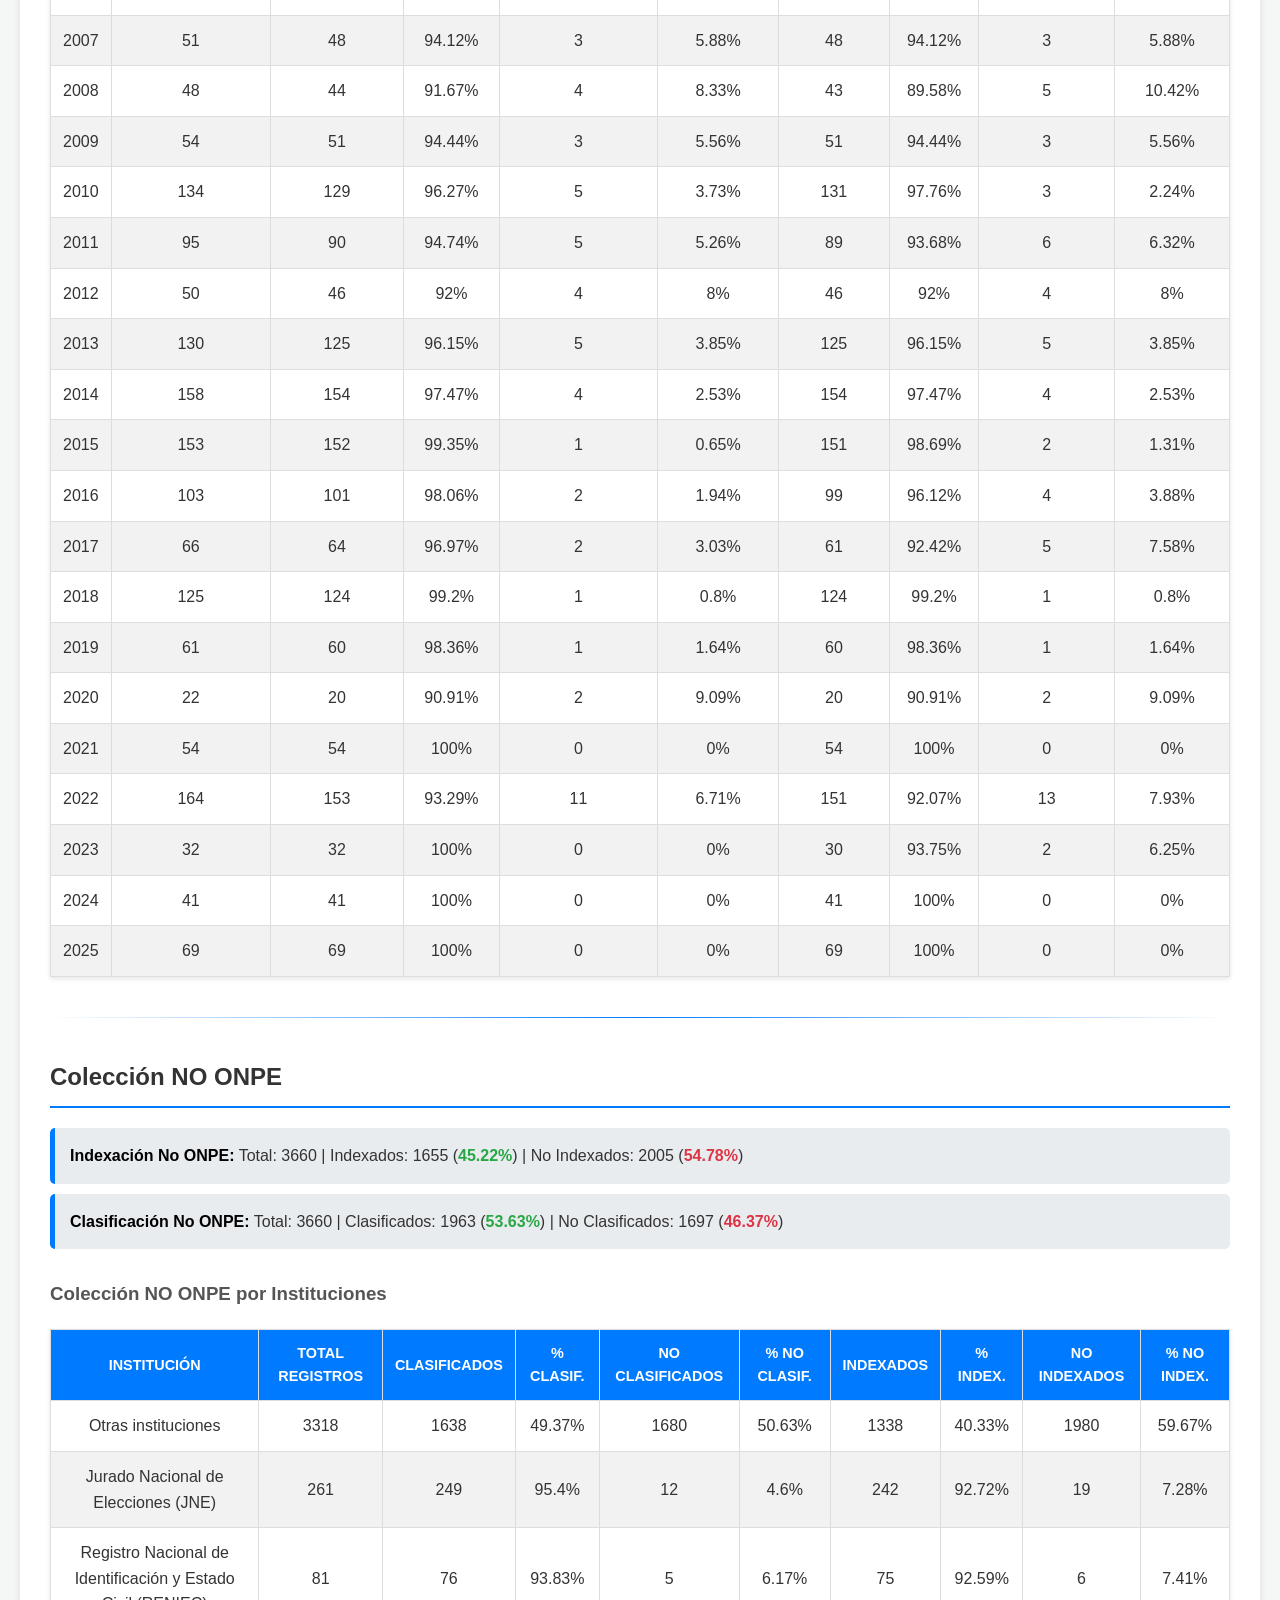
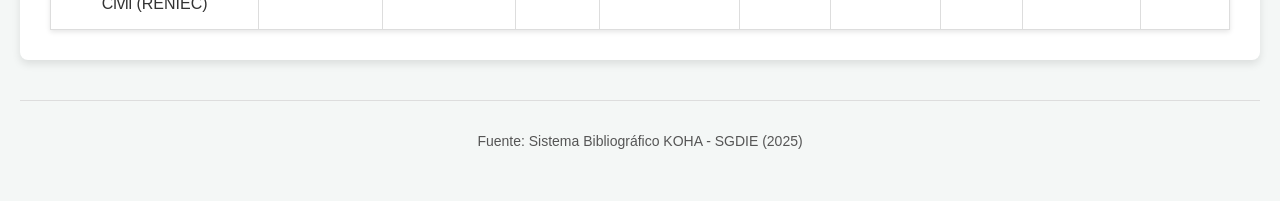
==== commit 226b5f93: "Update index.html" ====
--- a/index.html
+++ b/index.html
@@ -9,7 +9,7 @@
 <body>
     <div class="container">
         <h1>📊 Resumen Estadístico de la Colección - ONPE</h1>
-        <h1>(Octubre - 2025)</h1>
+        <h1>(Periodo: Datos hasta el 05 de noviembre de 2025)</h1>
         <hr>
 
         <section id="coleccion-general" class="data-section">
